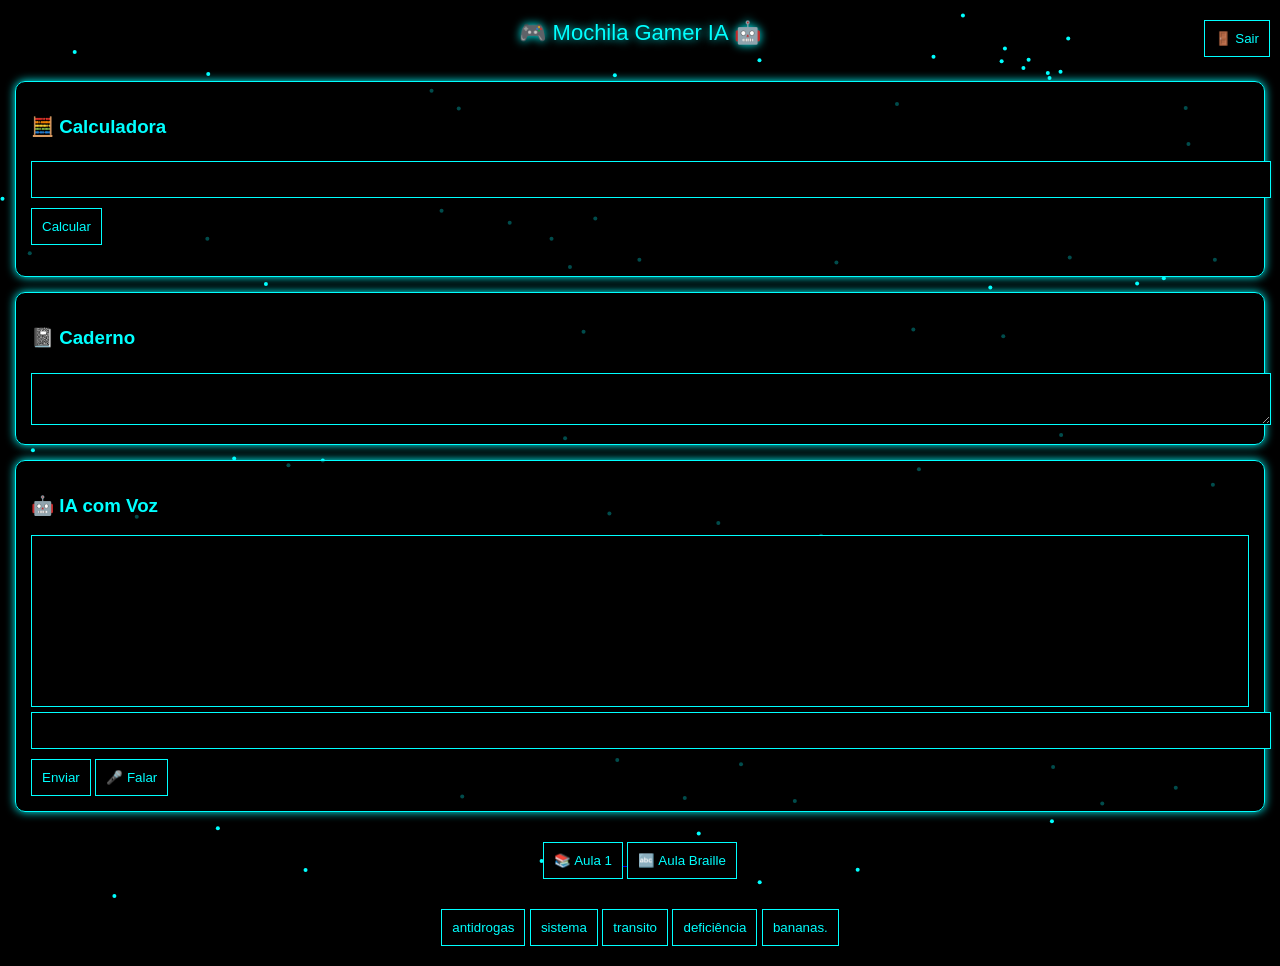
==== index.html @ e861a26a "Add link and button for bananas page" ====
<!DOCTYPE html>
<html lang="pt-br">
<head>
<meta charset="UTF-8">
<meta name="viewport" content="width=device-width, initial-scale=1.0">
<title>Mochila Gamer IA</title>

<style>
body {
    margin: 0;
    font-family: Arial;
    background: black;
    color: #00ffff;
    overflow-x: hidden;
}

/* FUNDO ANIMADO */
canvas {
    position: fixed;
    top: 0;
    left: 0;
    z-index: -1;
}

/* HEADER */
header {
    text-align: center;
    padding: 20px;
    font-size: 22px;
    text-shadow: 0 0 10px #00ffff;
}

/* BOTÃO SAIR TOPO */
.topo {
    position: fixed;
    top: 10px;
    right: 10px;
}

/* CARDS */
.card {
    background: rgba(0,0,0,0.7);
    border: 1px solid #00ffff;
    box-shadow: 0 0 10px #00ffff;
    margin: 15px;
    padding: 15px;
    border-radius: 10px;
}

/* INPUT */
input, textarea {
    width: 100%;
    padding: 10px;
    margin-top: 5px;
    background: black;
    border: 1px solid #00ffff;
    color: #00ffff;
}

/* BOTÃO NEON */
button {
    background: black;
    border: 1px solid #00ffff;
    color: #00ffff;
    padding: 10px;
    margin-top: 10px;
    cursor: pointer;
    transition: 0.3s;
}

button:hover {
    box-shadow: 0 0 15px #00ffff;
    transform: scale(1.05);
}

/* CHAT */
#chat {
    height: 150px;
    overflow-y: auto;
    background: black;
    border: 1px solid #00ffff;
    padding: 10px;
}

.msg-user { color: #00ff00; text-align: right; }
.msg-bot { color: #00ffff; }

/* LINKS */
.links {
    text-align: center;
    margin: 20px;
}
</style>
</head>

<body>

<canvas id="bg"></canvas>

<!-- BOTÃO SAIR -->
<div class="topo">
    <button onclick="sair()">🚪 Sair</button>
</div>

<header>🎮 Mochila Gamer IA 🤖</header>

<div class="card">
<h3>🧮 Calculadora</h3>
<input id="calc">
<button onclick="calcular()">Calcular</button>
<p id="resultado"></p>
</div>

<div class="card">
<h3>📓 Caderno</h3>
<textarea id="caderno"></textarea>
</div>

<div class="card">
<h3>🤖 IA com Voz</h3>
<div id="chat"></div>
<input id="pergunta">
<button onclick="perguntar()">Enviar</button>
<button onclick="falar()">🎤 Falar</button>
</div>

<div class="links">

<a href="carlin.html">
<button>📚 Aula 1</button>
</a>

<a href="braille.html">
<button>🔤 Aula Braille</button>
</a>

</div>

<script>

// FUNDO ANIMADO
let c = document.getElementById("bg");
let ctx = c.getContext("2d");

c.width = window.innerWidth;
c.height = window.innerHeight;

let particles = [];

for(let i=0;i<100;i++){
    particles.push({
        x: Math.random()*c.width,
        y: Math.random()*c.height,
        dx: Math.random()*2,
        dy: Math.random()*2
    });
}

function animarBG(){
    ctx.fillStyle="black";
    ctx.fillRect(0,0,c.width,c.height);

    ctx.fillStyle="#00ffff";

    particles.forEach(p=>{
        ctx.beginPath();
        ctx.arc(p.x,p.y,2,0,Math.PI*2);
        ctx.fill();

        p.x+=p.dx;
        p.y+=p.dy;

        if(p.x>c.width) p.x=0;
        if(p.y>c.height) p.y=0;
    });

    requestAnimationFrame(animarBG);
}
animarBG();

// CALCULADORA
function calcular(){
    try{
        resultado.innerText = eval(calc.value);
    }catch{
        resultado.innerText = "Erro";
    }
}

// CADERNO
caderno.value = localStorage.getItem("caderno") || "";
caderno.oninput = ()=> localStorage.setItem("caderno", caderno.value);

// IA TEXTO + VOZ
function perguntar(){
    let texto = pergunta.value;
    if(!texto) return;

    chat.innerHTML += `<p class="msg-user">${texto}</p>`;

    let resp = "Estou aprendendo 🤖";

    if(texto.includes("oi")) resp="Olá!";
    if(texto.includes("2+2")) resp="4";

    setTimeout(()=>{
        chat.innerHTML += `<p class="msg-bot">${resp}</p>`;
    },500);

    let voz = new SpeechSynthesisUtterance(resp);
    speechSynthesis.speak(voz);

    pergunta.value="";
}

// IA VOZ (OUVIR)
function falar(){
    let rec = new webkitSpeechRecognition();
    rec.lang = "pt-BR";

    rec.onresult = function(e){
        let texto = e.results[0][0].transcript;
        pergunta.value = texto;
        perguntar();
    }

    rec.start();
}

// BOTÃO SAIR
function sair(){
    window.history.back();
}

</script>
    <div class="links">
        <a href="antidrogas.html"><button class="btn">antidrogas</button></a>
        <a href="sistema.html"><button class="btn">sistema</button></a>
         <a href="transito.html"><button class="btn">transito</button></a>
        <a href="deficiência.html"><button class="btn">deficiência</button></a>
         <a href="bananas..html"><button class="btn">bananas.</button></a>


</body>
</html>
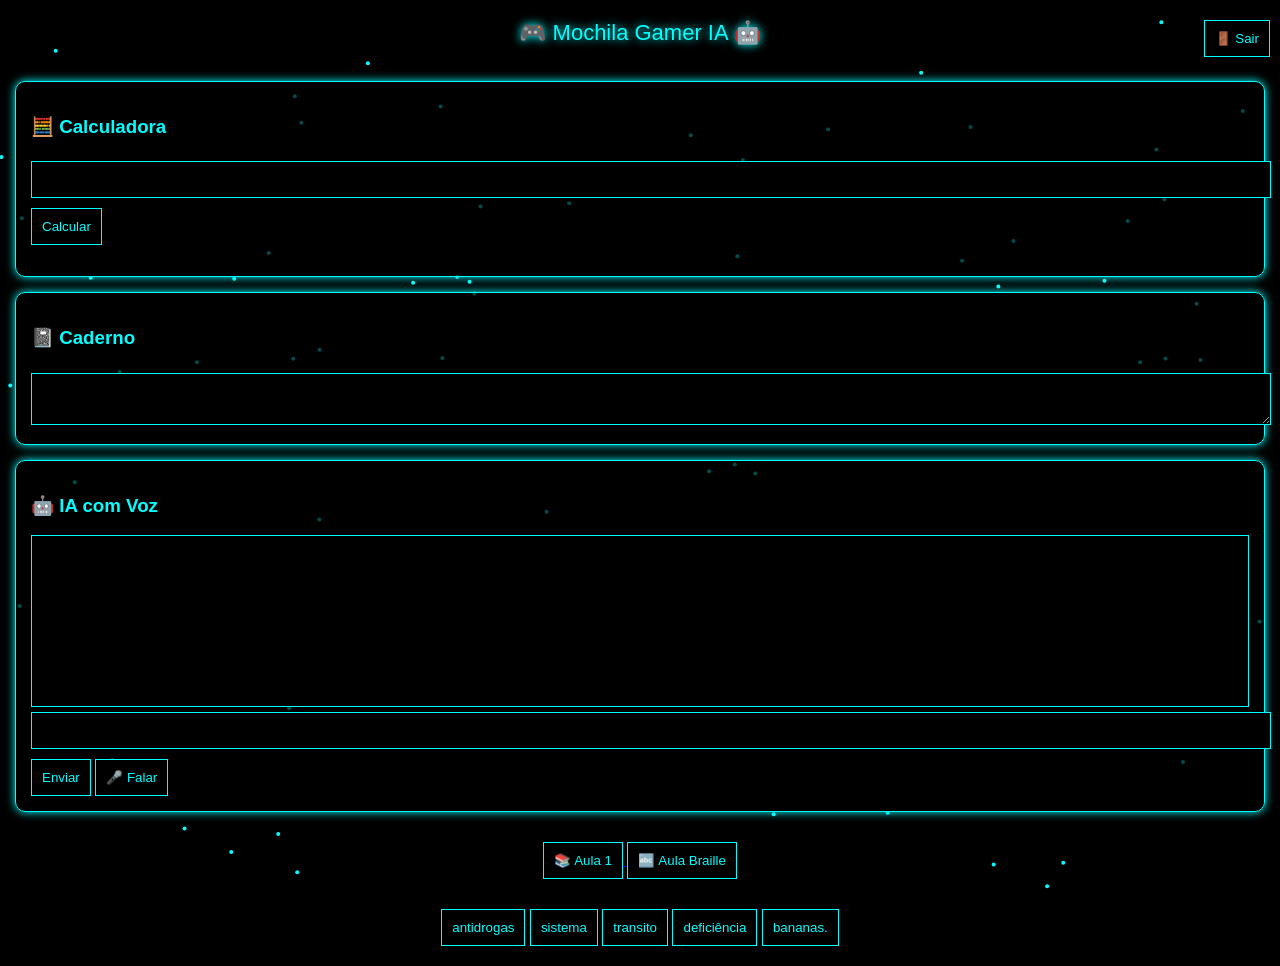
==== commit 4ccd4933: "Fix link to bananas.html in index.html" ====
--- a/index.html
+++ b/index.html
@@ -238,7 +238,7 @@
         <a href="sistema.html"><button class="btn">sistema</button></a>
          <a href="transito.html"><button class="btn">transito</button></a>
         <a href="deficiência.html"><button class="btn">deficiência</button></a>
-         <a href="bananas..html"><button class="btn">bananas.</button></a>
+         <a href="bananas.html"><button class="btn">bananas.</button></a>
 
 
 </body>
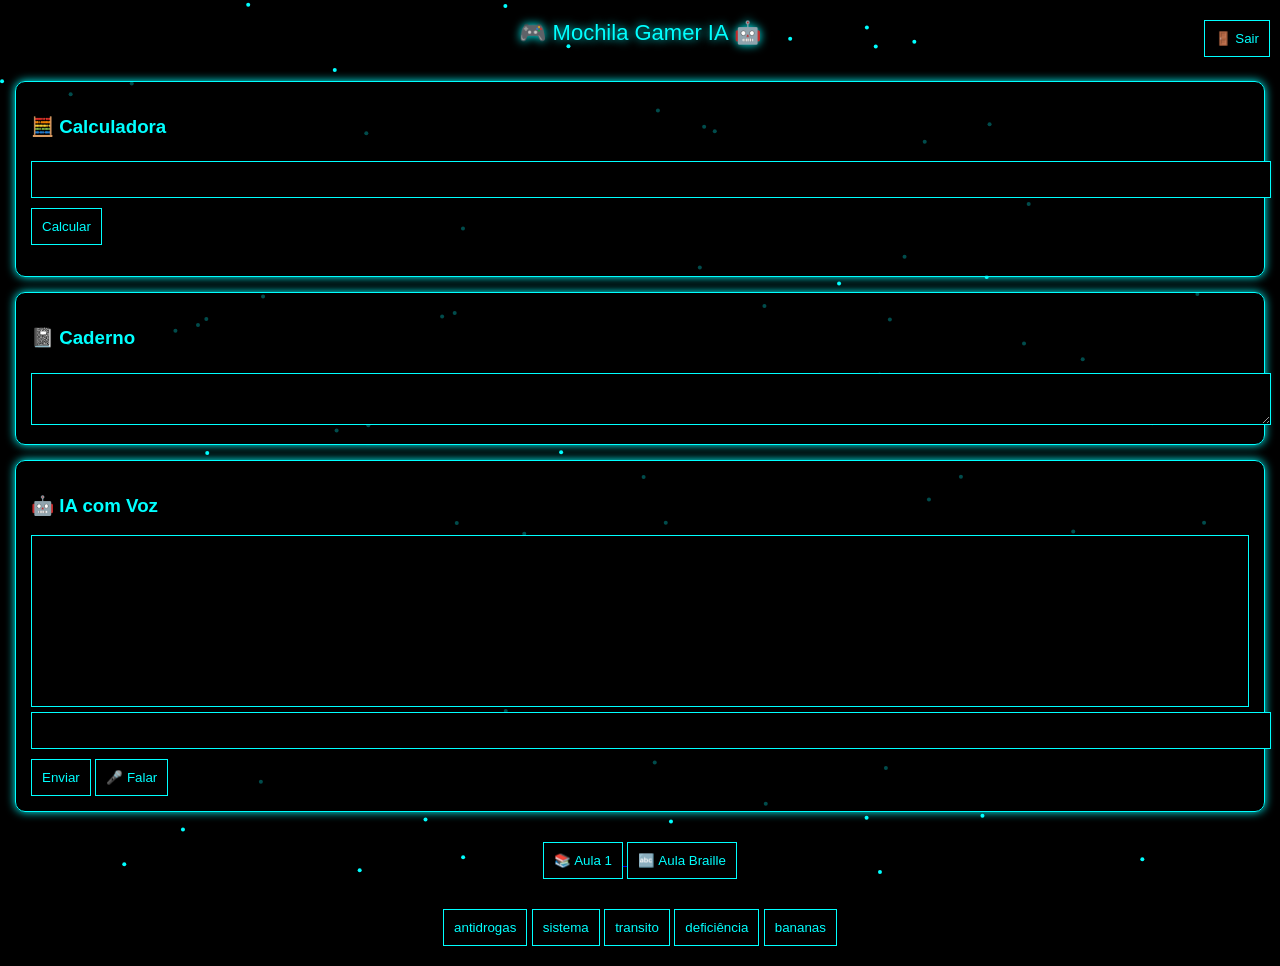
==== commit 680ab56b: "Fix button text for 'bananas' link in index.html" ====
--- a/index.html
+++ b/index.html
@@ -238,7 +238,7 @@
         <a href="sistema.html"><button class="btn">sistema</button></a>
          <a href="transito.html"><button class="btn">transito</button></a>
         <a href="deficiência.html"><button class="btn">deficiência</button></a>
-         <a href="bananas.html"><button class="btn">bananas.</button></a>
+         <a href="bananas.html"><button class="btn">bananas</button></a>
 
 
 </body>
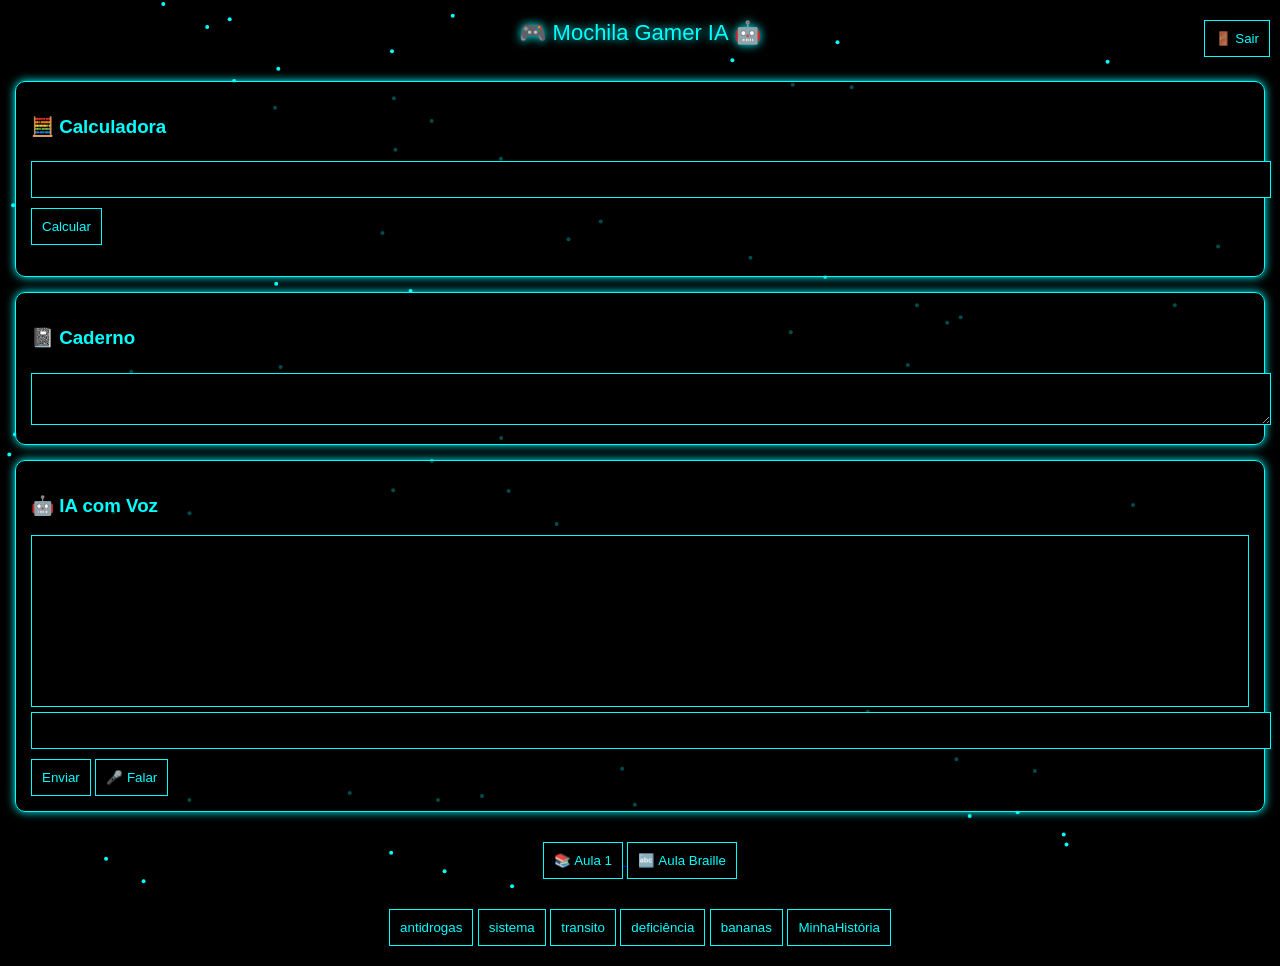
==== commit d733c594: "Add link to MinhaHistória page in index.html" ====
--- a/index.html
+++ b/index.html
@@ -239,6 +239,8 @@
          <a href="transito.html"><button class="btn">transito</button></a>
         <a href="deficiência.html"><button class="btn">deficiência</button></a>
          <a href="bananas.html"><button class="btn">bananas</button></a>
+         <a href="MinhaHistória.html"><button class="btn">MinhaHistória</button></a>
+
 
 
 </body>
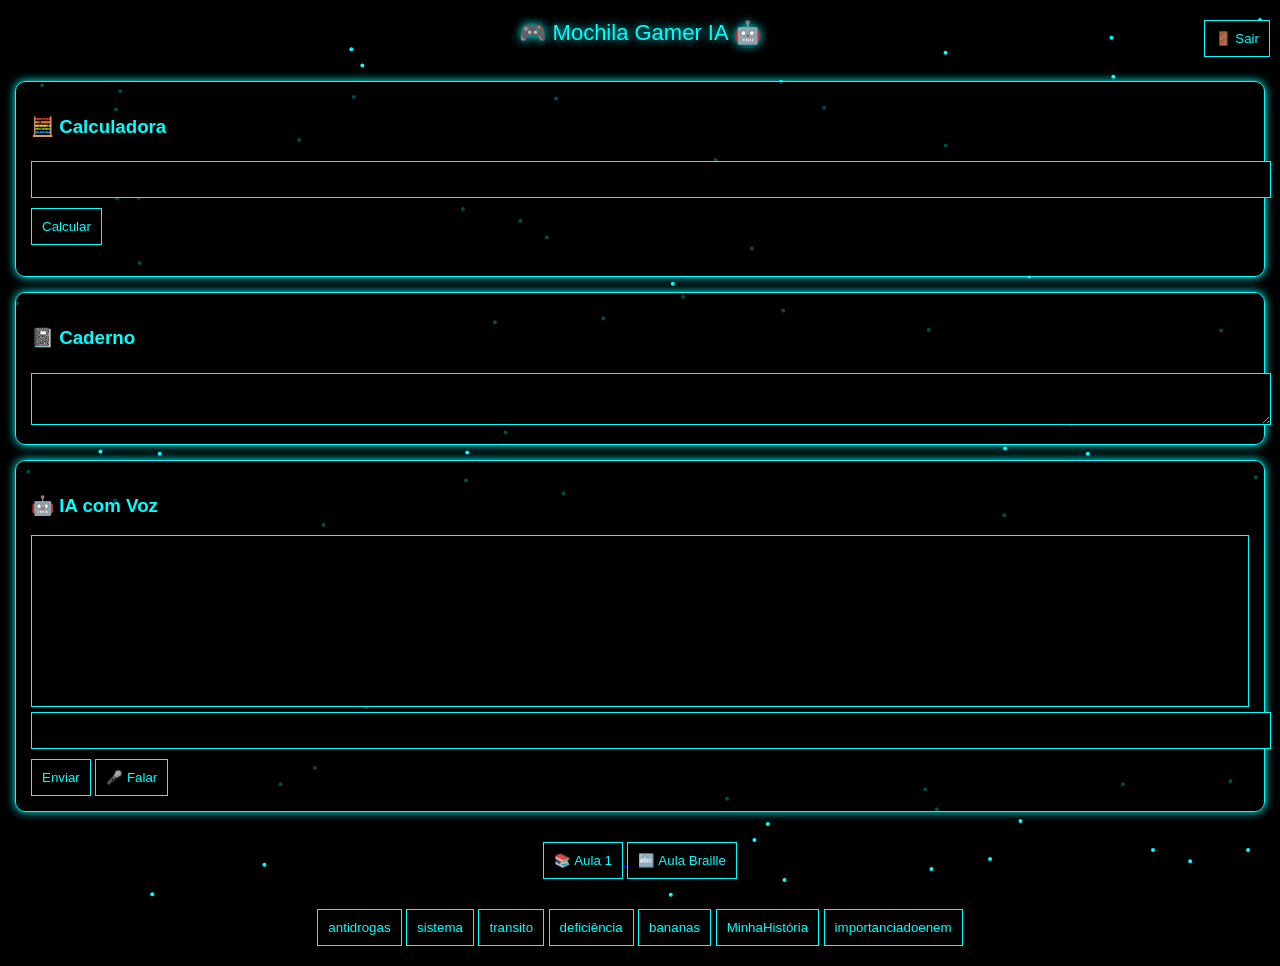
==== commit b88f3e4b: "Add button link for importanciadoenem page" ====
--- a/index.html
+++ b/index.html
@@ -240,6 +240,7 @@
         <a href="deficiência.html"><button class="btn">deficiência</button></a>
          <a href="bananas.html"><button class="btn">bananas</button></a>
          <a href="MinhaHistória.html"><button class="btn">MinhaHistória</button></a>
+        <a href="importanciadoenem.html"><button class="btn">importanciadoenem</button></a>
 
 
 
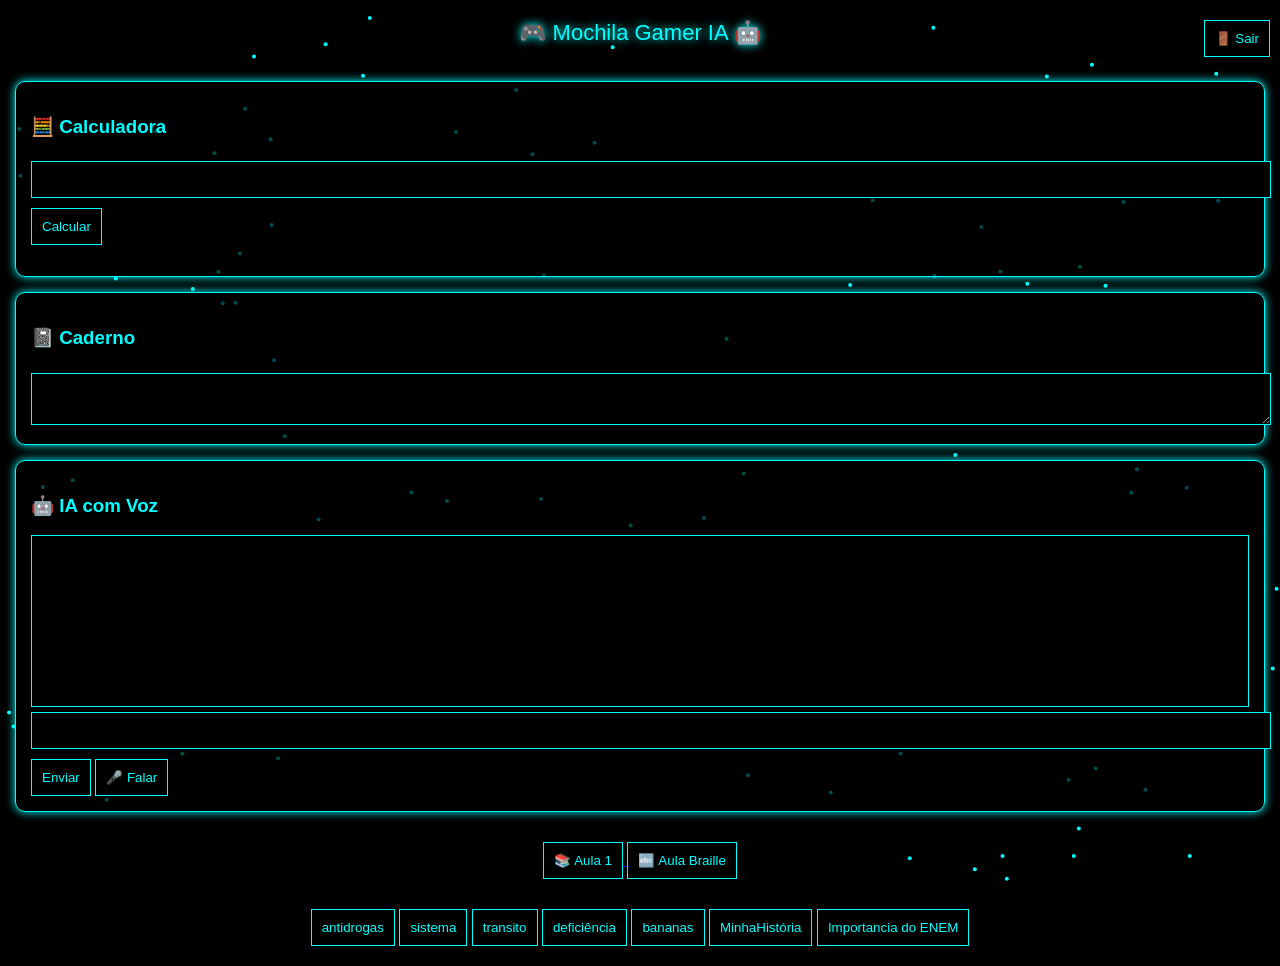
==== commit 614adfbf: "Update button text for ENEM importance link" ====
--- a/index.html
+++ b/index.html
@@ -240,7 +240,7 @@
         <a href="deficiência.html"><button class="btn">deficiência</button></a>
          <a href="bananas.html"><button class="btn">bananas</button></a>
          <a href="MinhaHistória.html"><button class="btn">MinhaHistória</button></a>
-        <a href="importanciadoenem.html"><button class="btn">importanciadoenem</button></a>
+        <a href="importanciadoenem.html"><button class="btn">Importancia do ENEM</button></a>
 
 
 
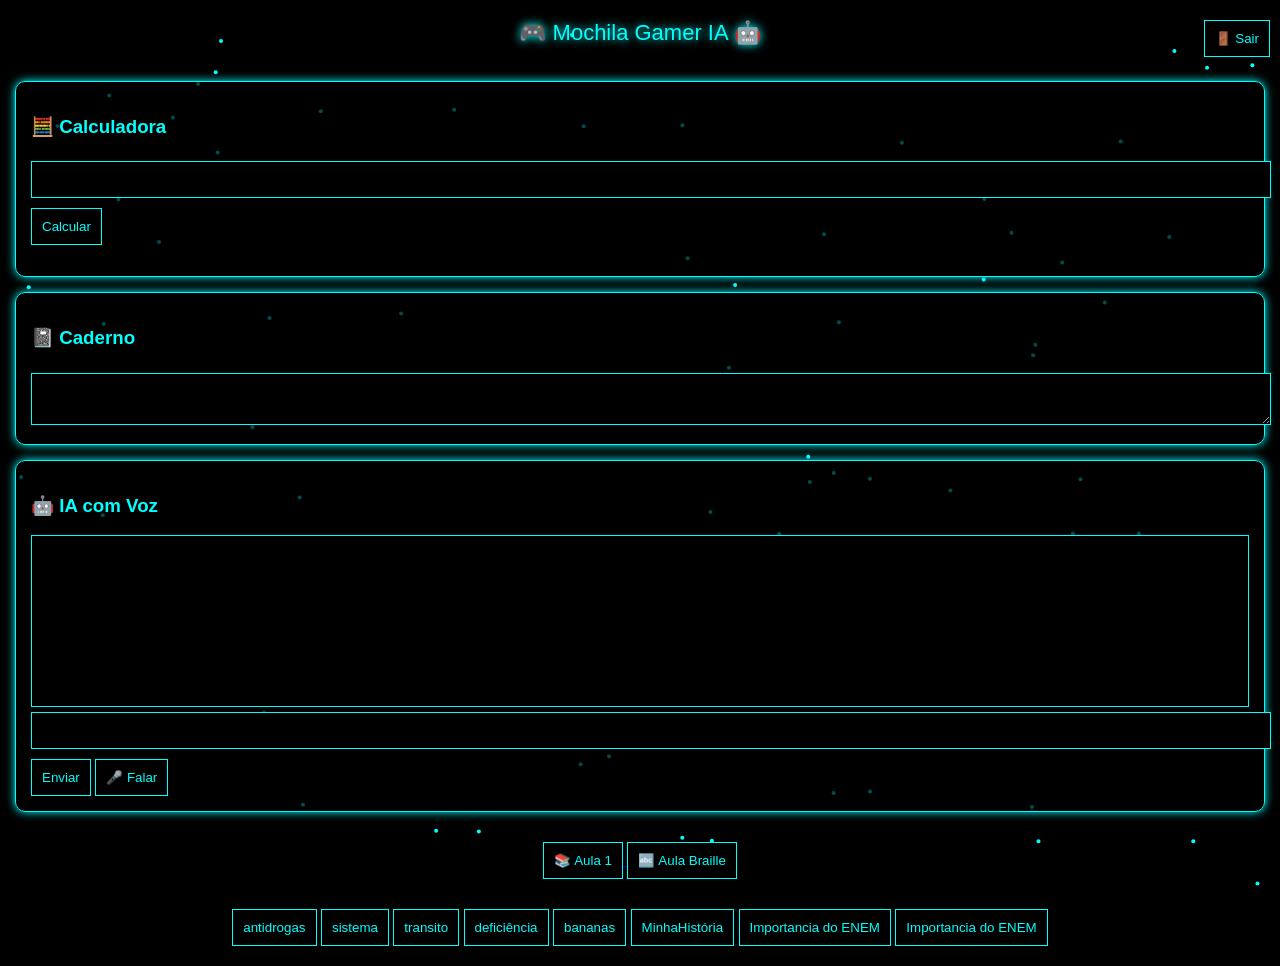
==== commit 0b84736c: "Update index.html" ====
--- a/index.html
+++ b/index.html
@@ -241,6 +241,8 @@
          <a href="bananas.html"><button class="btn">bananas</button></a>
          <a href="MinhaHistória.html"><button class="btn">MinhaHistória</button></a>
         <a href="importanciadoenem.html"><button class="btn">Importancia do ENEM</button></a>
+         <a href="financeira.html"><button class="btn">Importancia do ENEM</button></a>
+
 
 
 
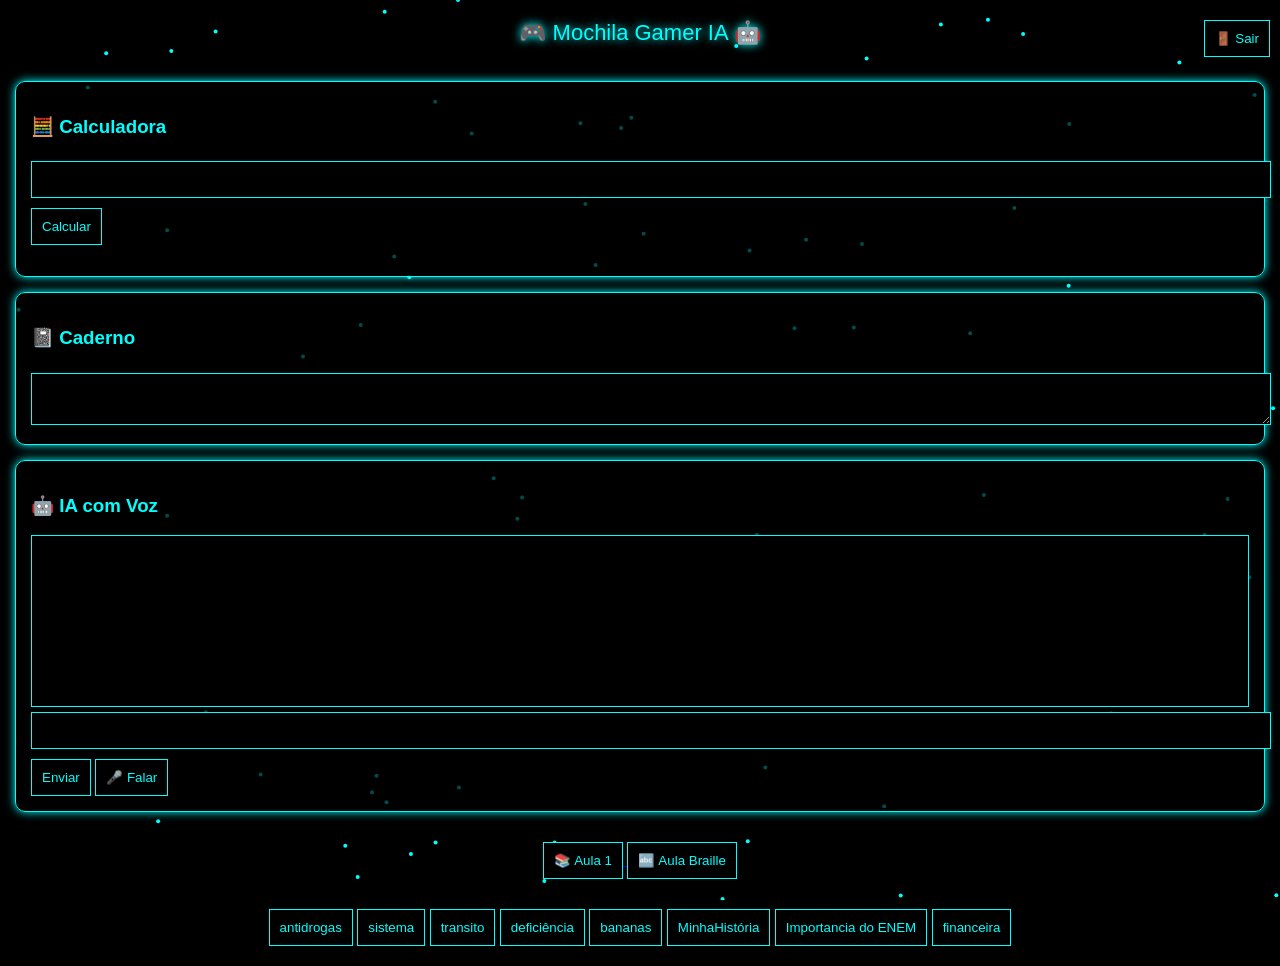
==== commit 2e619f7a: "Update index.html" ====
--- a/index.html
+++ b/index.html
@@ -241,7 +241,7 @@
          <a href="bananas.html"><button class="btn">bananas</button></a>
          <a href="MinhaHistória.html"><button class="btn">MinhaHistória</button></a>
         <a href="importanciadoenem.html"><button class="btn">Importancia do ENEM</button></a>
-         <a href="financeira.html"><button class="btn">Importancia do ENEM</button></a>
+         <a href="financeira.html"><button class="btn">financeira</button></a>
 
 
 
